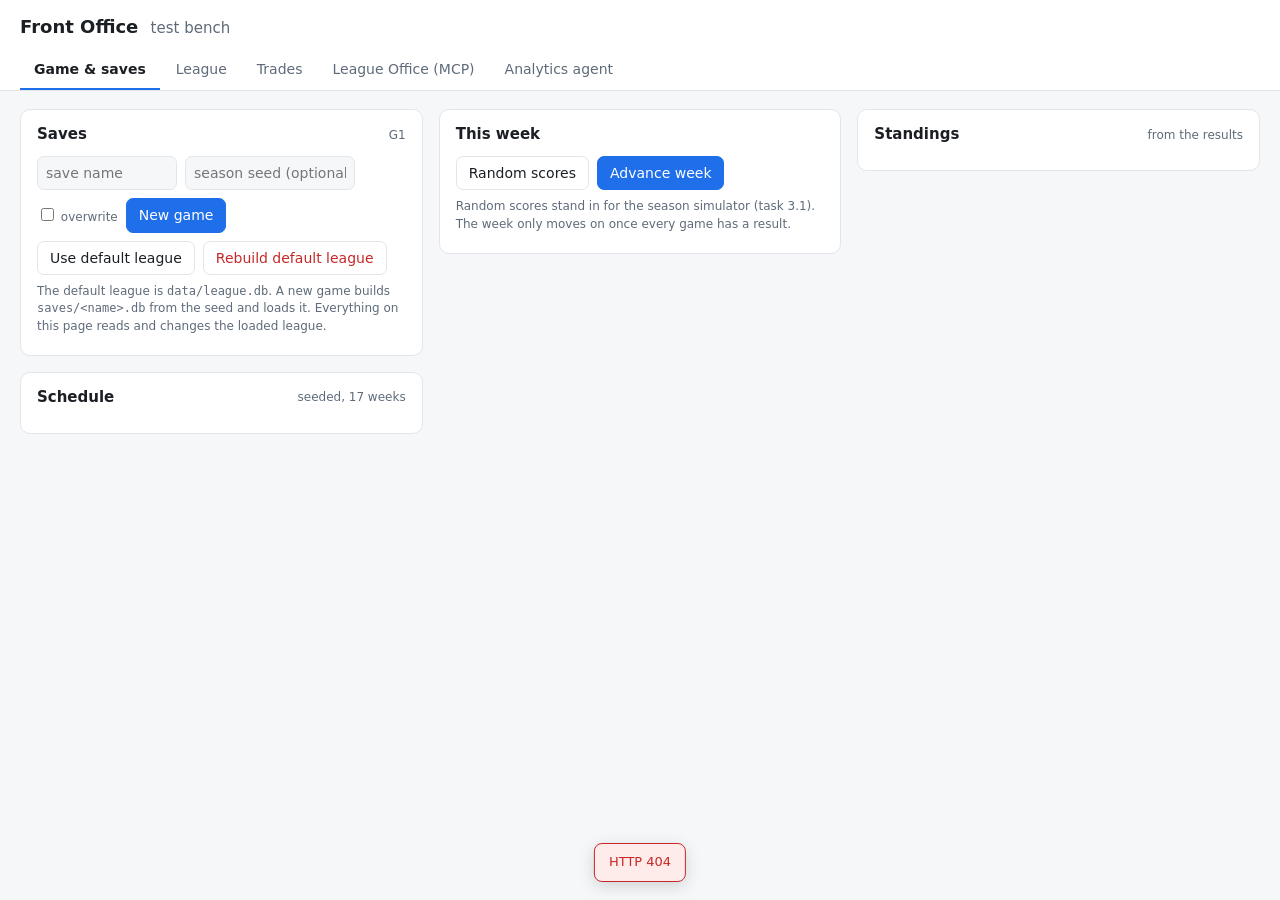
==== ui/index.html @ dfceeaa3 "Add a local test bench for the league, trades, saves and agents python -m ui.server serves a page on" ====
<!doctype html>
<html lang="en">
<head>
<meta charset="utf-8">
<meta name="viewport" content="width=device-width, initial-scale=1">
<title>Front Office Test Bench</title>
<style>
:root {
  --bg: #f6f7f9; --panel: #ffffff; --ink: #1b1f24; --muted: #5f6b7a; --line: #e2e6eb;
  --accent: #1f6feb; --accent-ink: #ffffff; --good: #1a7f37; --good-bg: #e6f4ea;
  --bad: #c62828; --bad-bg: #fdecea; --warn: #9a6700; --warn-bg: #fff4d6; --ours: #eef4ff;
  --mono: ui-monospace, SFMono-Regular, Consolas, "Liberation Mono", monospace;
}
@media (prefers-color-scheme: dark) {
  :root {
    --bg: #0f1216; --panel: #171b21; --ink: #e6e9ee; --muted: #9aa5b4; --line: #2a313b;
    --accent: #4c8dff; --accent-ink: #0b0e12; --good: #4ac26b; --good-bg: #13291b;
    --bad: #ff7b72; --bad-bg: #3a1714; --warn: #e3b341; --warn-bg: #33270b; --ours: #172338;
  }
}
* { box-sizing: border-box; }
body { margin: 0; background: var(--bg); color: var(--ink); font: 14px/1.45 system-ui, -apple-system, "Segoe UI", sans-serif; }
header { background: var(--panel); border-bottom: 1px solid var(--line); padding: 14px 20px 0; position: sticky; top: 0; z-index: 5; }
.top { display: flex; align-items: center; gap: 12px; flex-wrap: wrap; }
h1 { font-size: 18px; margin: 0; }
h1 small { color: var(--muted); font-weight: 400; margin-left: 6px; }
.chips { display: flex; gap: 6px; flex-wrap: wrap; margin-left: auto; }
.chip { border: 1px solid var(--line); border-radius: 999px; padding: 2px 10px; font-size: 12px; color: var(--muted); white-space: nowrap; }
.chip b { color: var(--ink); font-weight: 600; }
.chip.ok { color: var(--good); border-color: var(--good); } .chip.no { color: var(--bad); border-color: var(--bad); }
nav { display: flex; gap: 2px; margin-top: 10px; overflow-x: auto; }
nav button { border: 0; background: none; padding: 9px 14px; font: inherit; color: var(--muted); cursor: pointer; border-bottom: 2px solid transparent; white-space: nowrap; }
nav button.on { color: var(--ink); border-bottom-color: var(--accent); font-weight: 600; }
main { padding: 18px 20px 60px; max-width: 1280px; margin: 0 auto; }
.tab { display: none; } .tab.on { display: block; }
.grid { display: grid; gap: 16px; grid-template-columns: repeat(auto-fit, minmax(380px, 1fr)); align-items: start; }
.card { background: var(--panel); border: 1px solid var(--line); border-radius: 10px; padding: 14px 16px; min-width: 0; }
.card h2 { font-size: 15px; margin: 0 0 10px; display: flex; align-items: center; gap: 8px; }
.card h2 .sub { color: var(--muted); font-weight: 400; font-size: 12px; margin-left: auto; }
.note { color: var(--muted); font-size: 12px; margin: 6px 0; }
table { width: 100%; border-collapse: collapse; font-size: 13px; }
th { text-align: left; color: var(--muted); font-weight: 500; font-size: 12px; padding: 4px 6px; border-bottom: 1px solid var(--line); }
td { padding: 5px 6px; border-bottom: 1px solid var(--line); vertical-align: middle; }
td.num, th.num { text-align: right; font-variant-numeric: tabular-nums; }
tr.ours td { background: var(--ours); }
tr.click { cursor: pointer; } tr.click:hover td { background: var(--ours); }
.scroll { max-height: 440px; overflow: auto; }
button.btn { font: inherit; border: 1px solid var(--line); background: var(--panel); color: var(--ink); border-radius: 7px; padding: 6px 12px; cursor: pointer; }
button.btn:hover:not(:disabled) { border-color: var(--accent); }
button.btn.primary { background: var(--accent); color: var(--accent-ink); border-color: var(--accent); }
button.btn.danger { color: var(--bad); }
button.btn:disabled { opacity: .5; cursor: default; }
button.sm { padding: 2px 8px; font-size: 12px; }
input, select, textarea { font: inherit; color: var(--ink); background: var(--bg); border: 1px solid var(--line); border-radius: 7px; padding: 6px 8px; }
input[type=number].score { width: 56px; padding: 3px 6px; }
textarea { width: 100%; resize: vertical; }
.row { display: flex; gap: 8px; align-items: center; flex-wrap: wrap; margin: 8px 0; }
.badge { display: inline-block; border-radius: 5px; padding: 1px 7px; font-size: 12px; font-weight: 600; }
.badge.good { background: var(--good-bg); color: var(--good); } .badge.bad { background: var(--bad-bg); color: var(--bad); }
.badge.warn { background: var(--warn-bg); color: var(--warn); } .badge.plain { background: var(--bg); color: var(--muted); border: 1px solid var(--line); }
pre { font: 12px/1.45 var(--mono); background: var(--bg); border: 1px solid var(--line); border-radius: 7px; padding: 10px; overflow: auto; max-height: 420px; margin: 6px 0; white-space: pre-wrap; word-break: break-word; }
.violation { border-left: 3px solid var(--bad); background: var(--bad-bg); padding: 6px 10px; border-radius: 0 6px 6px 0; margin: 6px 0; }
.violation code { font: 11px var(--mono); color: var(--bad); margin-right: 6px; }
.players { max-height: 360px; overflow: auto; border: 1px solid var(--line); border-radius: 7px; }
.players label { display: grid; grid-template-columns: 20px 34px 1fr 40px 64px; gap: 6px; align-items: center; padding: 4px 8px; border-bottom: 1px solid var(--line); cursor: pointer; font-size: 13px; }
.players label:hover { background: var(--ours); }
.players label.picked { background: var(--ours); font-weight: 600; }
.pos { font: 11px var(--mono); color: var(--muted); }
.trade-cols { display: grid; gap: 16px; grid-template-columns: 1fr 1fr; }
@media (max-width: 760px) { .trade-cols { grid-template-columns: 1fr; } .grid { grid-template-columns: 1fr; } main, header { padding-left: 16px; padding-right: 16px; } }
.gapbar { display: inline-block; height: 8px; border-radius: 4px; vertical-align: middle; }
.week-grid { display: grid; grid-template-columns: 70px 1fr 1fr 1fr; font-size: 12px; }
.week-grid div { padding: 4px 6px; border-bottom: 1px solid var(--line); }
.week-grid .now { background: var(--ours); font-weight: 600; }
.game { display: flex; align-items: center; gap: 8px; padding: 6px 0; border-bottom: 1px solid var(--line); flex-wrap: wrap; }
.game .teams { min-width: 150px; }
.final { font-variant-numeric: tabular-nums; font-weight: 600; }
.toolcard { border: 1px solid var(--line); border-radius: 8px; padding: 8px 10px; margin: 8px 0; cursor: pointer; }
.toolcard:hover { border-color: var(--accent); }
.toolcard .desc { color: var(--muted); font-size: 12px; white-space: pre-wrap; max-height: 3.2em; overflow: hidden; }
details.call { border: 1px solid var(--line); border-radius: 8px; padding: 6px 10px; margin: 6px 0; }
details.call summary { cursor: pointer; font: 13px var(--mono); }
.examples { display: flex; gap: 6px; flex-wrap: wrap; margin: 6px 0; }
.examples button { font-size: 12px; }
.report dt { color: var(--muted); font-size: 12px; margin-top: 8px; }
.report dd { margin: 2px 0 0; }
.stats { display: flex; gap: 14px; flex-wrap: wrap; color: var(--muted); font-size: 12px; }
.spin { display: inline-block; width: 12px; height: 12px; border: 2px solid var(--line); border-top-color: var(--accent); border-radius: 50%; animation: spin .8s linear infinite; vertical-align: -2px; }
@keyframes spin { to { transform: rotate(360deg); } }
#toast { position: fixed; bottom: 18px; left: 50%; transform: translateX(-50%); padding: 9px 14px; border-radius: 8px; font-size: 13px; display: none; max-width: min(640px, 90vw); z-index: 10; box-shadow: 0 4px 16px rgba(0,0,0,.15); }
#toast.good { display: block; background: var(--good-bg); color: var(--good); border: 1px solid var(--good); }
#toast.bad { display: block; background: var(--bad-bg); color: var(--bad); border: 1px solid var(--bad); }
.empty { color: var(--muted); font-style: italic; padding: 8px 0; }
</style>
</head>
<body>
<header>
  <div class="top">
    <h1>Front Office <small>test bench</small></h1>
    <div class="chips" id="chips"></div>
  </div>
  <nav id="tabs">
    <button data-tab="game" class="on">Game &amp; saves</button>
    <button data-tab="league">League</button>
    <button data-tab="trades">Trades</button>
    <button data-tab="mcp">League Office (MCP)</button>
    <button data-tab="agent">Analytics agent</button>
  </nav>
</header>

<main>
  <!-- Game & saves -->
  <section class="tab on" id="tab-game">
    <div class="grid">
      <div class="card">
        <h2>Saves <span class="sub">G1</span></h2>
        <div id="saves"></div>
        <div class="row">
          <input id="new-name" placeholder="save name" style="width:140px">
          <input id="new-seed" placeholder="season seed (optional)" style="width:170px">
          <label class="note"><input type="checkbox" id="new-overwrite"> overwrite</label>
          <button class="btn primary" id="new-game">New game</button>
        </div>
        <div class="row">
          <button class="btn" id="use-default">Use default league</button>
          <button class="btn danger" id="rebuild-default">Rebuild default league</button>
        </div>
        <p class="note">The default league is <code>data/league.db</code>. A new game builds <code>saves/&lt;name&gt;.db</code> from the seed and loads it. Everything on this page reads and changes the loaded league.</p>
      </div>
      <div class="card">
        <h2 id="week-title">This week</h2>
        <div id="week-games"></div>
        <div class="row">
          <button class="btn" id="random-scores">Random scores</button>
          <button class="btn primary" id="advance">Advance week</button>
        </div>
        <p class="note">Random scores stand in for the season simulator (task 3.1). The week only moves on once every game has a result.</p>
      </div>
      <div class="card">
        <h2>Standings <span class="sub">from the results</span></h2>
        <div id="standings"></div>
      </div>
      <div class="card">
        <h2>Schedule <span class="sub">seeded, 17 weeks</span></h2>
        <div class="scroll" id="schedule"></div>
      </div>
    </div>
  </section>

  <!-- League -->
  <section class="tab" id="tab-league">
    <div class="grid">
      <div class="card">
        <h2>Teams <span class="sub">list_teams · click a team</span></h2>
        <div id="teams"></div>
      </div>
      <div class="card">
        <h2>Biggest gaps <span class="sub">compare_to_league</span></h2>
        <div class="row"><select id="cmp-team"></select></div>
        <div id="compare"></div>
      </div>
      <div class="card" style="grid-column: 1 / -1">
        <h2>Roster <span class="sub">get_roster</span></h2>
        <div class="row"><select id="roster-team"></select><select id="roster-pos"><option value="">All positions</option></select></div>
        <div class="scroll" id="roster"></div>
      </div>
      <div class="card">
        <h2>Rules <span class="sub">get_league_rules</span></h2>
        <div id="rules"></div>
      </div>
    </div>
  </section>

  <!-- Trades -->
  <section class="tab" id="tab-trades">
    <div class="card">
      <h2>Build a trade <span class="sub">1.2 rule checks</span></h2>
      <div class="trade-cols">
        <div data-side="a">
          <div class="row"><select class="side-team"></select><select class="side-pos"><option value="">All</option></select><span class="note side-sum"></span></div>
          <div class="players"></div>
        </div>
        <div data-side="b">
          <div class="row"><select class="side-team"></select><select class="side-pos"><option value="">All</option></select><span class="note side-sum"></span></div>
          <div class="players"></div>
        </div>
      </div>
      <div class="row">
        <button class="btn" id="check-trade">Check trade</button>
        <button class="btn primary" id="make-trade">Make trade</button>
        <button class="btn" id="clear-trade">Clear</button>
        <span class="note">Check changes nothing. Make moves the players only if every rule passes, and logs the move.</span>
      </div>
      <div id="trade-result"></div>
    </div>
    <div class="card" style="margin-top:16px">
      <h2>Move log <span class="sub">G1</span></h2>
      <div id="moves"></div>
    </div>
  </section>

  <!-- MCP -->
  <section class="tab" id="tab-mcp">
    <div class="grid">
      <div class="card">
        <h2>Tools <span class="sub" id="mcp-time"></span></h2>
        <p class="note">Starts <code>python -m servers.league_office</code> over stdio, as the agents do, pointed at the loaded league. Click a tool to try it.</p>
        <button class="btn" id="mcp-list">Connect and list tools</button>
        <div id="mcp-tools"></div>
      </div>
      <div class="card">
        <h2>Call a tool</h2>
        <div class="row"><select id="mcp-tool"></select><button class="btn primary" id="mcp-call">Call</button><span class="note" id="mcp-call-time"></span></div>
        <textarea id="mcp-args" rows="7" spellcheck="false" style="font: 12px var(--mono)">{}</textarea>
        <div id="mcp-out"></div>
      </div>
    </div>
  </section>

  <!-- Analytics agent -->
  <section class="tab" id="tab-agent">
    <div class="grid">
      <div class="card">
        <h2>Ask the Analytics agent <span class="sub">0.2 · 1.1</span></h2>
        <p class="note">Runs the real agent (DeepSeek V4.1 Flash through OpenRouter) against the loaded league, through the League Office MCP server. A run takes 20-60 seconds and uses a little of your OpenRouter credit.</p>
        <div class="examples" id="examples"></div>
        <textarea id="question" rows="3">We're 1 game out of a playoff spot. Where is our roster weakest, and what should we look for?</textarea>
        <div class="row"><button class="btn primary" id="ask">Run agent</button><span class="note" id="ask-status"></span></div>
        <div id="agent-stats" class="stats"></div>
      </div>
      <div class="card">
        <h2>Report <span class="sub">RosterReport, grounded in the data</span></h2>
        <div id="report"><p class="empty">No run yet.</p></div>
      </div>
      <div class="card" style="grid-column: 1 / -1">
        <h2>Tool calls <span class="sub">what the agent asked the League Office</span></h2>
        <div id="calls"><p class="empty">No run yet.</p></div>
      </div>
    </div>
  </section>
</main>
<div id="toast"></div>

<script>
const $ = (s, el = document) => el.querySelector(s);
const $$ = (s, el = document) => [...el.querySelectorAll(s)];
const esc = s => String(s ?? "").replace(/[&<>"']/g, c => ({"&": "&amp;", "<": "&lt;", ">": "&gt;", '"': "&quot;", "'": "&#39;"}[c]));
const money = n => n == null ? "" : `$${Number(n).toFixed(2)}M`;
const POSITIONS = ["QB", "RB", "WR", "TE", "OL", "DL", "LB", "CB", "S", "K", "P"];
let state = { status: null, teams: [], trade: { a: { team: "HAR", picked: new Set(), players: [] }, b: { team: "MES", picked: new Set(), players: [] } } };

async function call(url, body) {
  const opts = body === undefined ? {} : { method: "POST", headers: { "Content-Type": "application/json" }, body: JSON.stringify(body) };
  const res = await fetch(url, opts);
  const data = await res.json().catch(() => ({ error: `HTTP ${res.status}` }));
  if (!res.ok) throw data;
  return data;
}
function toast(msg, kind = "good") {
  const t = $("#toast"); t.textContent = msg; t.className = kind;
  clearTimeout(t._h); t._h = setTimeout(() => t.className = "", 4200);
}
const fail = e => toast(e?.error || e?.message || String(e), "bad");

// ---- header -----------------------------------------------------------
async function loadStatus() {
  const s = state.status = await call("/api/status");
  const week = s.season_over ? `<b>Season over</b>` : `Week <b>${s.week}</b> of ${s.season_games}`;
  const deadline = s.week > s.trade_deadline_week ? `<span class="chip no">Trade deadline passed</span>` : `<span class="chip">Deadline: week <b>${s.trade_deadline_week}</b></span>`;
  $("#chips").innerHTML = `
    <span class="chip">League: <b>${esc(s.save ?? "default")}</b> · ${esc(s.db_file)}</span>
    <span class="chip">${week}</span>${deadline}
    <span class="chip ${s.api_key_set ? "ok" : "no"}">OpenRouter key ${s.api_key_set ? "set" : "missing"}</span>`;
  $("#ask").disabled = !s.api_key_set;
  if (!s.api_key_set) $("#ask-status").textContent = "Add OPENROUTER_API_KEY to .env and restart the UI to run the agent.";
}
async function refreshAll() {
  try {
    await loadStatus();
    await Promise.all([loadSaves(), loadSeason(), loadSchedule(), loadTeams(), loadMoves(), loadRules()]);
    await Promise.all([loadRoster(), loadCompare(), loadSide("a"), loadSide("b")]);
  } catch (e) { fail(e); }
}

// ---- game & saves -----------------------------------------------------
async function loadSaves() {
  const { saves, active } = await call("/api/saves");
  $("#saves").innerHTML = saves.length ? `<table><tr><th>Save</th><th class="num">Week</th><th>Our record</th><th></th></tr>${saves.map(s => s.outdated
    ? `<tr><td>${esc(s.name)}</td><td colspan="3"><span class="badge warn">older version, can't load</span></td></tr>`
    : `<tr class="${s.name === active ? "ours" : ""}"><td>${esc(s.name)}</td><td class="num">${s.week}</td><td>${s.team_id} ${s.wins}-${s.losses}${s.ties ? "-" + s.ties : ""}</td>
       <td class="num">${s.name === active ? `<span class="badge good">loaded</span>` : `<button class="btn sm" data-load="${esc(s.name)}">Load</button>`}</td></tr>`).join("")}</table>`
    : `<p class="empty">No saves yet. Start a new game below.</p>`;
}
async function loadSeason() {
  const s = await call("/api/season");
  const st = state.status;
  $("#week-title").innerHTML = s.season_over ? "Regular season over" : `Week ${s.week} <span class="sub">${s.week === st.trade_deadline_week ? "trade deadline week" : ""}</span>`;
  $("#week-games").innerHTML = s.season_over ? `<p class="empty">All 17 weeks are played. Playoffs arrive with task G6.</p>` : s.games.map(g => `
    <div class="game"><span class="teams">${g.away_team_id} at ${g.home_team_id}</span>
    ${g.home_score === null ? `<input type="number" min="0" class="score" id="as-${g.id}" placeholder="${g.away_team_id}">
       <input type="number" min="0" class="score" id="hs-${g.id}" placeholder="${g.home_team_id}">
       <button class="btn sm" data-result="${g.id}">Save</button>`
      : `<span class="final">${g.away_team_id} ${g.away_score} - ${g.home_score} ${g.home_team_id}</span>`}</div>`).join("");
  $("#random-scores").disabled = $("#advance").disabled = s.season_over;
  const our = st.our_team;
  $("#standings").innerHTML = `<table><tr><th>#</th><th>Team</th><th class="num">W</th><th class="num">L</th><th class="num">T</th><th class="num">Pct</th><th class="num">PF</th><th class="num">PA</th><th class="num">Diff</th></tr>
    ${s.standings.map(r => `<tr class="${r.team_id === our ? "ours" : ""}"><td>${r.rank}</td><td>${esc(r.city)} ${esc(r.name)}</td>
      <td class="num">${r.wins}</td><td class="num">${r.losses}</td><td class="num">${r.ties}</td><td class="num">${r.win_pct.toFixed(3)}</td>
      <td class="num">${r.points_for}</td><td class="num">${r.points_against}</td><td class="num">${r.point_diff > 0 ? "+" : ""}${r.point_diff}</td></tr>`).join("")}</table>`;
}
async function loadSchedule() {
  const { games } = await call("/api/schedule");
  const now = state.status.week, our = state.status.our_team;
  const byWeek = {};
  games.forEach(g => (byWeek[g.week] ??= []).push(g));
  const cell = g => {
    const label = `${g.away_team_id} @ ${g.home_team_id}`;
    const txt = g.home_score === null ? label : `${g.away_team_id} ${g.away_score}-${g.home_score} ${g.home_team_id}`;
    return (g.home_team_id === our || g.away_team_id === our) ? `<b>${txt}</b>` : txt;
  };
  $("#schedule").innerHTML = `<div class="week-grid">${Object.keys(byWeek).map(w => {
    const cls = Number(w) === now ? "now" : "";
    return `<div class="${cls}">Week ${w}</div>${byWeek[w].map(g => `<div class="${cls}">${cell(g)}</div>`).join("")}`;
  }).join("")}</div>`;
}

// ---- league -----------------------------------------------------------
async function loadTeams() {
  const data = await call("/api/teams");
  state.teams = data.teams;
  const maxSpace = Math.max(...data.teams.map(t => t.cap_space), 1);
  $("#teams").innerHTML = `<table><tr><th>Team</th><th class="num">Payroll</th><th class="num">Cap space</th><th></th></tr>
    ${data.teams.map(t => `<tr class="click ${t.id === data.our_team ? "ours" : ""}" data-team="${t.id}"><td><b>${t.id}</b> ${esc(t.city)} ${esc(t.name)}</td>
      <td class="num">$${t.payroll.toFixed(1)}M</td><td class="num">$${t.cap_space.toFixed(1)}M</td>
      <td style="width:90px"><span class="gapbar" style="width:${Math.max(2, 80 * t.cap_space / maxSpace)}px;background:var(--accent)"></span></td></tr>`).join("")}</table>`;
  for (const sel of ["#roster-team", "#cmp-team", ...$$(".side-team")]) {
    const el = typeof sel === "string" ? $(sel) : sel;
    const keep = el.value || (el.closest("[data-side]") ? state.trade[el.closest("[data-side]").dataset.side].team : data.our_team);
    el.innerHTML = data.teams.map(t => `<option value="${t.id}">${t.id} · ${esc(t.city)}</option>`).join("");
    el.value = keep;
  }
}
async function loadRoster() {
  const team = $("#roster-team").value, pos = $("#roster-pos").value;
  const { players } = await call(`/api/roster?team=${team}&position=${pos}`);
  $("#roster").innerHTML = `<table><tr><th>Pos</th><th>Player</th><th class="num">Age</th><th class="num">Ovr</th><th>Ratings</th><th class="num">Salary</th><th class="num">Yrs</th><th class="num">Missed</th><th></th></tr>
    ${players.map(p => `<tr><td class="pos">${p.position}</td><td>${esc(p.name)} <span class="pos">${p.id}</span></td><td class="num">${p.age}</td><td class="num"><b>${p.overall}</b></td>
      <td class="pos">${Object.entries(p.ratings).map(([k, v]) => `${k.replace(/_/g, " ")} ${v}`).join(" · ")}</td>
      <td class="num">${money(p.salary)}</td><td class="num">${p.contract_years}</td><td class="num">${p.games_missed_last_season}</td>
      <td>${p.starter ? `<span class="badge good">starter</span>` : ""}</td></tr>`).join("")}</table>`;
}
async function loadCompare() {
  const data = await call(`/api/compare?team=${$("#cmp-team").value}`);
  const rows = data.comparisons, worst = rows.slice(0, 8), best = rows.slice(-4).reverse();
  const bar = g => `<span class="gapbar" style="width:${Math.min(80, Math.abs(g) * 3)}px;background:${g < 0 ? "var(--bad)" : "var(--good)"}"></span>`;
  const tr = r => `<tr><td class="pos">${r.position}</td><td>${r.rating.replace(/_/g, " ")}</td><td class="num">${r.team_avg}</td><td class="num">${r.league_avg}</td>
    <td class="num">${r.gap > 0 ? "+" : ""}${r.gap}</td><td>${bar(r.gap)}</td><td class="num">${r.rank} of ${data.teams_in_league}</td></tr>`;
  $("#compare").innerHTML = `<table><tr><th>Pos</th><th>Rating</th><th class="num">Team</th><th class="num">League</th><th class="num">Gap</th><th></th><th class="num">Rank</th></tr>
    ${worst.map(tr).join("")}<tr><td colspan="7" class="note">Strongest</td></tr>${best.map(tr).join("")}</table>`;
}
async function loadRules() {
  const r = await call("/api/rules");
  $("#rules").innerHTML = `<table>
    <tr><td>Salary cap</td><td class="num">$${r.salary_cap.toFixed(1)}M (${r.cap_type})</td></tr>
    <tr><td>Roster size</td><td class="num">${r.roster_min} - ${r.roster_max}</td></tr>
    <tr><td>Season</td><td class="num">${r.season_games} games</td></tr>
    <tr><td>Trade deadline</td><td class="num">after week ${r.trade_deadline_week}</td></tr>
    <tr><td>Starters</td><td class="num pos">${Object.entries(r.starters_per_position).map(([k, v]) => `${k} ${v}`).join(" · ")}</td></tr></table>`;
}

// ---- trades -----------------------------------------------------------
async function loadSide(side) {
  const box = $(`[data-side="${side}"]`), s = state.trade[side];
  s.team = $(".side-team", box).value || s.team;
  s.players = (await call(`/api/roster?team=${s.team}`)).players;
  const ids = new Set(s.players.map(p => p.id));
  s.picked = new Set([...s.picked].filter(id => ids.has(id)));
  renderSide(side);
}
function renderSide(side) {
  const box = $(`[data-side="${side}"]`), s = state.trade[side], pos = $(".side-pos", box).value;
  const shown = s.players.filter(p => !pos || p.position === pos || s.picked.has(p.id));
  $(".players", box).innerHTML = shown.map(p => `<label class="${s.picked.has(p.id) ? "picked" : ""}">
    <input type="checkbox" data-pick="${side}:${p.id}" ${s.picked.has(p.id) ? "checked" : ""}>
    <span class="pos">${p.position}</span><span>${esc(p.name)} <span class="pos">${p.id}</span></span>
    <span class="num">${p.overall}</span><span class="num">${money(p.salary)}</span></label>`).join("");
  const picked = s.players.filter(p => s.picked.has(p.id));
  $(".side-sum", box).textContent = `${s.team} sends ${picked.length} player${picked.length === 1 ? "" : "s"} · ${money(picked.reduce((a, p) => a + p.salary, 0))}`;
}
function tradeBody() {
  const a = state.trade.a, b = state.trade.b;
  return { team_a: a.team, a_sends: [...a.picked], team_b: b.team, b_sends: [...b.picked] };
}
function showTrade(r, made) {
  const teams = r.teams_after || {};
  $("#trade-result").innerHTML = `
    <div class="row">${r.legal ? `<span class="badge good">${made ? "Trade made" : "Legal"}</span>` : `<span class="badge bad">Illegal</span>`}
      <span class="note">week ${r.week ?? state.status.week}${r.move_id ? ` · move #${r.move_id} in the log` : ""}</span></div>
    ${(r.violations || []).map(v => `<div class="violation"><code>${esc(v.rule)}</code>${esc(v.message)}</div>`).join("")}
    ${Object.keys(teams).length ? `<table><tr><th>After the trade</th><th class="num">Roster</th><th class="num">Payroll</th><th class="num">Cap space</th></tr>
      ${Object.entries(teams).map(([id, t]) => `<tr><td>${id}</td><td class="num">${t.roster_size}</td><td class="num">${money(t.payroll)}</td>
      <td class="num" style="color:${t.cap_space < 0 ? "var(--bad)" : "inherit"}">${money(t.cap_space)}</td></tr>`).join("")}</table>` : ""}`;
}
async function loadMoves() {
  const { moves } = await call("/api/moves");
  $("#moves").innerHTML = moves.length ? `<table><tr><th>#</th><th>Week</th><th>Kind</th><th>Players moved</th></tr>
    ${moves.map(m => `<tr><td>${m.id}</td><td>${m.week}</td><td>${m.kind}</td><td>${m.players.map(p => `${esc(p.name)} (${p.from_team_id} → ${p.to_team_id})`).join(", ")}</td></tr>`).join("")}</table>`
    : `<p class="empty">No moves yet in this league.</p>`;
}

// ---- MCP --------------------------------------------------------------
let mcpTools = [];
const SAMPLE = { team_id: "HAR", position: "S", team_a: "HAR", a_sends: ["HAR-46"], team_b: "SUM", b_sends: ["SUM-45"] };
function sampleArgs(tool) {
  const props = tool.input_schema?.properties || {}, args = {};
  for (const k of Object.keys(props)) if (k in SAMPLE) args[k] = SAMPLE[k];
  return JSON.stringify(args, null, 2);
}
async function listMcp() {
  $("#mcp-tools").innerHTML = `<p class="note"><span class="spin"></span> starting the server…</p>`;
  try {
    const data = await call("/api/mcp/tools");
    mcpTools = data.tools;
    $("#mcp-time").textContent = `${data.tools.length} tools · ${data.elapsed_ms} ms`;
    $("#mcp-tools").innerHTML = data.tools.map(t => `<div class="toolcard" data-tool="${t.name}">
      <b>${t.name}</b> ${t.read_only ? `<span class="badge plain">read-only</span>` : ""}
      <div class="desc">${esc(t.description)}</div></div>`).join("");
    $("#mcp-tool").innerHTML = data.tools.map(t => `<option>${t.name}</option>`).join("");
    pickMcp(data.tools[0]?.name);
  } catch (e) { $("#mcp-tools").innerHTML = ""; fail(e); }
}
function pickMcp(name) {
  const tool = mcpTools.find(t => t.name === name); if (!tool) return;
  $("#mcp-tool").value = name; $("#mcp-args").value = sampleArgs(tool);
}
async function callMcp() {
  let args;
  try { args = JSON.parse($("#mcp-args").value || "{}"); } catch { return toast("The arguments are not valid JSON.", "bad"); }
  $("#mcp-call-time").innerHTML = `<span class="spin"></span>`;
  try {
    const r = await call("/api/mcp/call", { tool: $("#mcp-tool").value, arguments: args });
    $("#mcp-call-time").textContent = `${r.elapsed_ms} ms${r.is_error ? " · error" : ""}`;
    $("#mcp-out").innerHTML = `<pre>${esc(r.json ? JSON.stringify(r.json, null, 2) : r.text)}</pre>`;
  } catch (e) { $("#mcp-call-time").textContent = ""; fail(e); }
}

// ---- agent ------------------------------------------------------------
const EXAMPLES = [
  "We're 1 game out of a playoff spot. Where is our roster weakest, and what should we look for?",
  "How does our offensive line compare to the league?",
  "Which team has the best secondary, and how much cap space do they have?",
  "Is our quarterback worth his contract?",
];
async function runAgent() {
  const q = $("#question").value.trim(); if (!q) return;
  const started = Date.now();
  $("#ask").disabled = true;
  const timer = setInterval(() => $("#ask-status").innerHTML = `<span class="spin"></span> running… ${Math.round((Date.now() - started) / 1000)}s`, 500);
  try {
    const r = await call("/api/agent/analytics", { question: q });
    const rep = r.report;
    $("#report").innerHTML = rep ? `<dl class="report">
      <dt>Answer</dt><dd>${esc(rep.answer)}</dd>
      <dt>Weakest area</dt><dd><b>${esc(rep.weakest_area)}</b> <span class="pos">${esc(rep.team_id)}</span></dd>
      <dt>Evidence</dt><dd><ul>${rep.evidence.map(e => `<li>${esc(e)}</li>`).join("")}</ul></dd>
      <dt>Target profile</dt><dd>${esc(rep.target_profile)}</dd>
      <dt>Payroll · cap space (from the league)</dt><dd>${money(rep.payroll)} · ${money(rep.cap_space)}</dd></dl>`
      : `<p class="note">The agent didn't return a RosterReport. Its text:</p><pre>${esc(r.text)}</pre>`;
    $("#calls").innerHTML = r.tool_calls.length ? r.tool_calls.map((c, i) => {
      let body = c.result; try { body = JSON.stringify(JSON.parse(c.result), null, 2); } catch {}
      return `<details class="call"><summary>${i + 1}. ${c.tool}(${esc(JSON.stringify(c.args))}) ${c.error ? `<span class="badge bad">error</span>` : ""}</summary><pre>${esc(body)}</pre></details>`;
    }).join("") : `<p class="empty">The agent made no tool calls.</p>`;
    $("#agent-stats").innerHTML = `<span>${r.seconds}s</span><span>${r.tool_calls.length} tool calls</span>
      ${r.input_tokens != null ? `<span>${r.input_tokens} in / ${r.output_tokens} out tokens</span>` : ""}
      ${r.cost != null ? `<span>$${Number(r.cost).toFixed(5)}</span>` : ""}<span>${esc(r.model || "")}</span>`;
    $("#ask-status").textContent = "Done.";
  } catch (e) { $("#ask-status").textContent = ""; fail(e); }
  finally { clearInterval(timer); $("#ask").disabled = !state.status.api_key_set; }
}

// ---- events -----------------------------------------------------------
$("#tabs").addEventListener("click", e => {
  const b = e.target.closest("button[data-tab]"); if (!b) return;
  $$("#tabs button").forEach(x => x.classList.toggle("on", x === b));
  $$(".tab").forEach(t => t.classList.toggle("on", t.id === `tab-${b.dataset.tab}`));
  try { localStorage.setItem("fo-tab", b.dataset.tab); } catch {}
  if (b.dataset.tab === "mcp" && !mcpTools.length) listMcp();
});
document.addEventListener("click", async e => {
  const t = e.target;
  try {
    if (t.dataset.load) { await call("/api/saves/load", { name: t.dataset.load }); toast(`Loaded ${t.dataset.load}.`); await refreshAll(); }
    else if (t.dataset.result) {
      const id = t.dataset.result, hs = $(`#hs-${id}`).value, as = $(`#as-${id}`).value;
      if (hs === "" || as === "") return toast("Enter both scores.", "bad");
      await call("/api/season/result", { game_id: id, home_score: hs, away_score: as }); await loadSeason(); await loadSchedule(); await loadSaves();
    }
    else if (t.closest("tr[data-team]")) {
      const id = t.closest("tr[data-team]").dataset.team; $("#roster-team").value = $("#cmp-team").value = id; await Promise.all([loadRoster(), loadCompare()]);
    }
    else if (t.closest(".toolcard")) pickMcp(t.closest(".toolcard").dataset.tool);
  } catch (err) { fail(err); }
});
document.addEventListener("change", e => {
  const t = e.target;
  if (t.dataset.pick) {
    const [side, id] = t.dataset.pick.split(":"), s = state.trade[side];
    t.checked ? s.picked.add(id) : s.picked.delete(id); renderSide(side);
  } else if (t.classList.contains("side-team")) { const side = t.closest("[data-side]").dataset.side; state.trade[side].picked.clear(); loadSide(side).catch(fail); }
  else if (t.classList.contains("side-pos")) renderSide(t.closest("[data-side]").dataset.side);
});
$("#roster-team").onchange = $("#roster-pos").onchange = () => loadRoster().catch(fail);
$("#cmp-team").onchange = () => loadCompare().catch(fail);
$("#new-game").onclick = async () => {
  try {
    const r = await call("/api/saves/new", { name: $("#new-name").value.trim(), seed: $("#new-seed").value.trim(), overwrite: $("#new-overwrite").checked });
    toast(`New game ${r.loaded} started and loaded.`); $("#new-name").value = $("#new-seed").value = ""; await refreshAll();
  } catch (e) { fail(e); }
};
$("#use-default").onclick = async () => { try { await call("/api/league/default", {}); toast("Using the default league."); await refreshAll(); } catch (e) { fail(e); } };
$("#rebuild-default").onclick = async () => {
  if (!confirm("Rebuild data/league.db from the seed? Its trades and results are lost. Saves are not touched.")) return;
  try { await call("/api/league/rebuild", {}); toast("Default league rebuilt."); await refreshAll(); } catch (e) { fail(e); }
};
$("#random-scores").onclick = async () => { try { await call("/api/season/random", {}); await Promise.all([loadSeason(), loadSchedule(), loadSaves()]); } catch (e) { fail(e); } };
$("#advance").onclick = async () => { try { const r = await call("/api/season/advance", {}); toast(`Now week ${r.week}.`); await refreshAll(); } catch (e) { fail(e); } };
$("#check-trade").onclick = async () => { try { showTrade(await call("/api/trade/check", tradeBody()), false); } catch (e) { fail(e); } };
$("#make-trade").onclick = async () => {
  try {
    const r = await call("/api/trade/make", tradeBody());
    showTrade(r, true); toast("Trade made and logged.");
    state.trade.a.picked.clear(); state.trade.b.picked.clear();
    await Promise.all([loadTeams(), loadMoves(), loadSide("a"), loadSide("b"), loadRoster(), loadCompare()]);
  } catch (e) {
    if (e.violations) showTrade({ legal: false, violations: e.violations }, false); else fail(e);
  }
};
$("#clear-trade").onclick = () => { state.trade.a.picked.clear(); state.trade.b.picked.clear(); renderSide("a"); renderSide("b"); $("#trade-result").innerHTML = ""; };
$("#mcp-list").onclick = listMcp;
$("#mcp-tool").onchange = e => pickMcp(e.target.value);
$("#mcp-call").onclick = callMcp;
$("#ask").onclick = runAgent;
$("#examples").innerHTML = EXAMPLES.map(q => `<button class="btn sm">${esc(q)}</button>`).join("");
$("#examples").onclick = e => { if (e.target.tagName === "BUTTON") $("#question").value = e.target.textContent; };

// ---- start ------------------------------------------------------------
$("#roster-pos").innerHTML += POSITIONS.map(p => `<option>${p}</option>`).join("");
$$(".side-pos").forEach(el => el.innerHTML += POSITIONS.map(p => `<option>${p}</option>`).join(""));
$$(".side-team").forEach(el => el.innerHTML = `<option>${state.trade[el.closest("[data-side]").dataset.side].team}</option>`);
try { const tab = localStorage.getItem("fo-tab"); if (tab) $(`#tabs button[data-tab="${tab}"]`)?.click(); } catch {}
refreshAll();
</script>
</body>
</html>
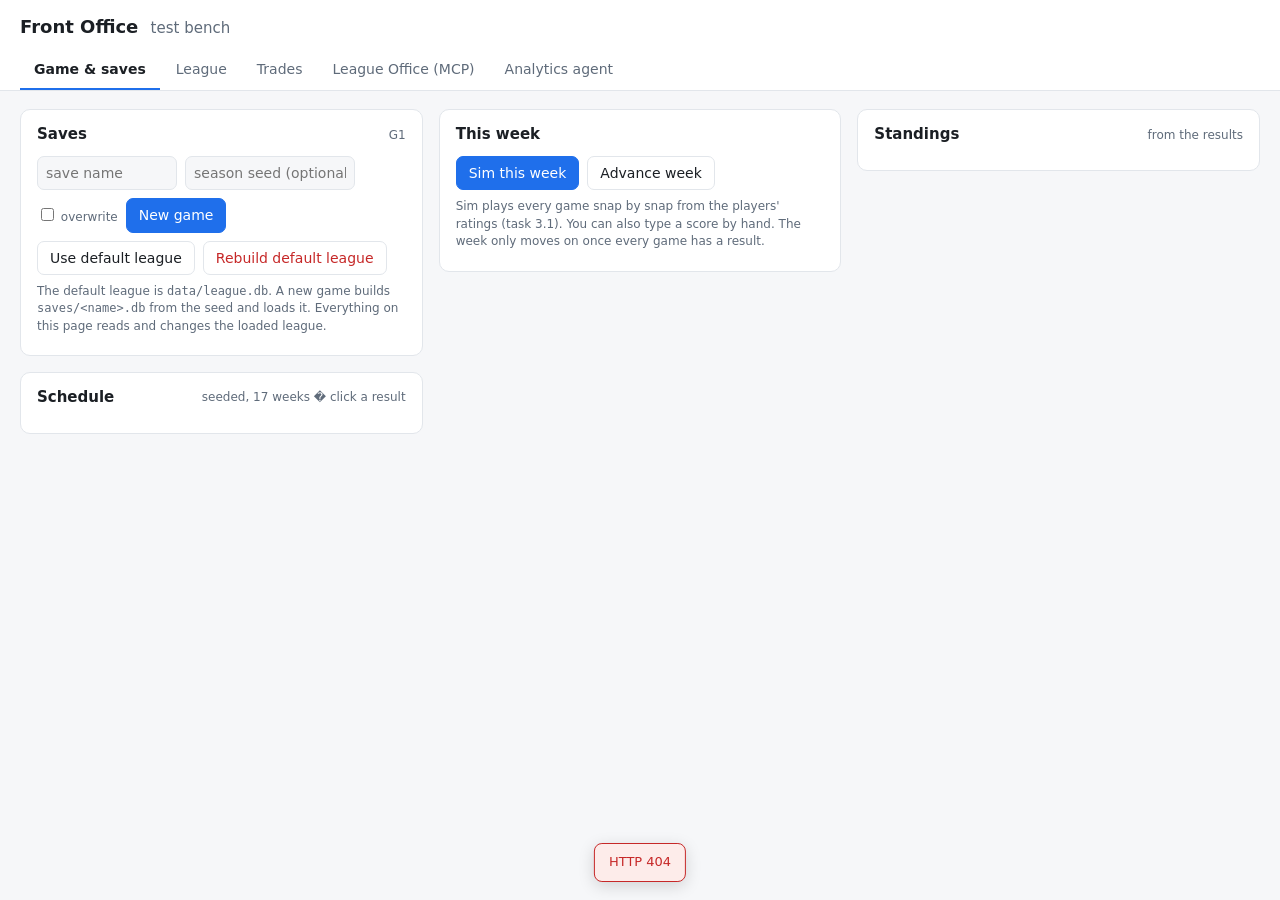
==== commit 63d9c884: "Play games snap by snap with a seeded simulator agents/simulator.py plays a game one snap at a time " ====
--- a/ui/index.html
+++ b/ui/index.html
@@ -91,6 +91,16 @@
 #toast.good { display: block; background: var(--good-bg); color: var(--good); border: 1px solid var(--good); }
 #toast.bad { display: block; background: var(--bad-bg); color: var(--bad); border: 1px solid var(--bad); }
 .empty { color: var(--muted); font-style: italic; padding: 8px 0; }
+.scoreline { font-size: 22px; font-weight: 700; font-variant-numeric: tabular-nums; margin: 4px 0 10px; }
+.pbp { max-height: 460px; overflow: auto; font-size: 13px; }
+.pbp .q { position: sticky; top: 0; background: var(--panel); font-weight: 600; padding: 6px 0 4px; border-bottom: 1px solid var(--line); }
+.pbp .play { display: grid; grid-template-columns: 52px 92px 1fr 64px; gap: 8px; padding: 3px 0; border-bottom: 1px solid var(--line); }
+.pbp .play.td { background: var(--good-bg); } .pbp .play.to { background: var(--bad-bg); }
+.pbp .sit { color: var(--muted); font-size: 12px; font-variant-numeric: tabular-nums; }
+.leaders { display: grid; grid-template-columns: repeat(auto-fit, minmax(220px, 1fr)); gap: 10px; }
+.leaders div { border: 1px solid var(--line); border-radius: 8px; padding: 8px 10px; font-size: 13px; }
+.leaders b { display: block; font-size: 12px; color: var(--muted); font-weight: 500; }
+span[data-box] { cursor: pointer; text-decoration: underline dotted; }
 </style>
 </head>
 <body>
@@ -131,18 +141,22 @@
         <h2 id="week-title">This week</h2>
         <div id="week-games"></div>
         <div class="row">
-          <button class="btn" id="random-scores">Random scores</button>
-          <button class="btn primary" id="advance">Advance week</button>
+          <button class="btn primary" id="sim-week">Sim this week</button>
+          <button class="btn" id="advance">Advance week</button>
         </div>
-        <p class="note">Random scores stand in for the season simulator (task 3.1). The week only moves on once every game has a result.</p>
+        <p class="note">Sim plays every game snap by snap from the players' ratings (task 3.1). You can also type a score by hand. The week only moves on once every game has a result.</p>
       </div>
       <div class="card">
         <h2>Standings <span class="sub">from the results</span></h2>
         <div id="standings"></div>
       </div>
       <div class="card">
-        <h2>Schedule <span class="sub">seeded, 17 weeks</span></h2>
+        <h2>Schedule <span class="sub">seeded, 17 weeks � click a result</span></h2>
         <div class="scroll" id="schedule"></div>
+      </div>
+      <div class="card" style="grid-column: 1 / -1" id="box-card" hidden>
+        <h2 id="box-title">Box score</h2>
+        <div id="box"></div>
       </div>
     </div>
   </section>
@@ -300,8 +314,9 @@
     ${g.home_score === null ? `<input type="number" min="0" class="score" id="as-${g.id}" placeholder="${g.away_team_id}">
        <input type="number" min="0" class="score" id="hs-${g.id}" placeholder="${g.home_team_id}">
        <button class="btn sm" data-result="${g.id}">Save</button>`
-      : `<span class="final">${g.away_team_id} ${g.away_score} - ${g.home_score} ${g.home_team_id}</span>`}</div>`).join("");
-  $("#random-scores").disabled = $("#advance").disabled = s.season_over;
+      : `<span class="final">${g.away_team_id} ${g.away_score} - ${g.home_score} ${g.home_team_id}</span>
+         <button class="btn sm" data-box="${g.id}">Box score</button>`}</div>`).join("");
+  $("#sim-week").disabled = $("#advance").disabled = s.season_over;
   const our = st.our_team;
   $("#standings").innerHTML = `<table><tr><th>#</th><th>Team</th><th class="num">W</th><th class="num">L</th><th class="num">T</th><th class="num">Pct</th><th class="num">PF</th><th class="num">PA</th><th class="num">Diff</th></tr>
     ${s.standings.map(r => `<tr class="${r.team_id === our ? "ours" : ""}"><td>${r.rank}</td><td>${esc(r.city)} ${esc(r.name)}</td>
@@ -315,13 +330,52 @@
   games.forEach(g => (byWeek[g.week] ??= []).push(g));
   const cell = g => {
     const label = `${g.away_team_id} @ ${g.home_team_id}`;
-    const txt = g.home_score === null ? label : `${g.away_team_id} ${g.away_score}-${g.home_score} ${g.home_team_id}`;
+    const txt = g.home_score === null ? label : `<span data-box="${g.id}">${g.away_team_id} ${g.away_score}-${g.home_score} ${g.home_team_id}</span>`;
     return (g.home_team_id === our || g.away_team_id === our) ? `<b>${txt}</b>` : txt;
   };
   $("#schedule").innerHTML = `<div class="week-grid">${Object.keys(byWeek).map(w => {
     const cls = Number(w) === now ? "now" : "";
     return `<div class="${cls}">Week ${w}</div>${byWeek[w].map(g => `<div class="${cls}">${cell(g)}</div>`).join("")}`;
   }).join("")}</div>`;
+}
+
+const clockText = s => `${Math.floor(s / 60)}:${String(s % 60).padStart(2, "0")}`;
+const QUARTERS = { 1: "1st quarter", 2: "2nd quarter", 3: "3rd quarter", 4: "4th quarter", 5: "Overtime" };
+const ORD = ["", "1st", "2nd", "3rd", "4th"];
+async function showBox(id) {
+  const b = await call(`/api/game?id=${id}`), g = b.game, h = g.home_team_id, a = g.away_team_id;
+  $("#box-card").hidden = false;
+  $("#box-title").innerHTML = `Box score <span class="sub">week ${g.week}${b.simulated ? "" : " � score entered by hand"}</span>`;
+  const row = (label, f) => `<tr><td>${label}</td><td class="num">${f(b.teams[a])}</td><td class="num">${f(b.teams[h])}</td></tr>`;
+  const lead = (stat, fmt) => {
+    const best = team => b.players.filter(p => p.team_id === team && p[stat]).sort((x, y) => y[stat] - x[stat])[0];
+    return [a, h].map(t => { const p = best(t); return p ? `${t} ${esc(p.name)}: ${fmt(p)}` : `${t}: none`; }).join("<br>");
+  };
+  const playClass = p => p.result === "touchdown" ? "td" : ["interception", "fumble", "turnover_on_downs", "safety"].includes(p.result) ? "to" : "";
+  let quarter = 0, pbp = "";
+  for (const p of b.plays) {
+    if (p.quarter !== quarter) { quarter = p.quarter; pbp += `<div class="q">${QUARTERS[quarter]}</div>`; }
+    const spot = p.yardline === 50 ? "50" : p.yardline < 50 ? `own ${p.yardline}` : `opp ${100 - p.yardline}`;
+    const togo = p.distance >= 100 - p.yardline ? "goal" : p.distance;
+    pbp += `<div class="play ${playClass(p)}"><span class="sit">${clockText(p.clock)}</span><span class="sit">${p.offense_team_id} � ${ORD[p.down]} & ${togo}<br>${spot}</span>
+      <span>${esc(p.text)} <span class="pos">${p.call.replace(/_/g, " ")}${p.defense_call ? " vs " + p.defense_call.replace(/_/g, " ") : ""}</span></span>
+      <span class="sit num">${a} ${p.away_score}-${p.home_score}</span></div>`;
+  }
+  $("#box").innerHTML = `<div class="scoreline">${a} ${g.away_score} &nbsp;at&nbsp; ${h} ${g.home_score}</div>
+    ${b.simulated ? `<div class="grid">
+      <table><tr><th>Team</th><th class="num">${a}</th><th class="num">${h}</th></tr>
+        ${row("Total yards", t => t.total_yds)}${row("Passing", t => `${t.pass_cmp}/${t.pass_att}, ${t.pass_yds}`)}
+        ${row("Rushing", t => `${t.rush_att}-${t.rush_yds}`)}${row("First downs", t => t.first_downs)}
+        ${row("Sacked", t => t.sacked)}${row("Turnovers", t => t.turnovers)}${row("Field goals", t => `${t.fg_made}/${t.fg_att}`)}${row("Punts", t => t.punts)}</table>
+      <div class="leaders">
+        <div><b>Passing</b>${lead("pass_yds", p => `${p.pass_cmp}/${p.pass_att}, ${p.pass_yds} yds, ${p.pass_td || 0} TD, ${p.int_thrown || 0} INT`)}</div>
+        <div><b>Rushing</b>${lead("rush_yds", p => `${p.rush_att} for ${p.rush_yds} yds, ${p.rush_td || 0} TD`)}</div>
+        <div><b>Receiving</b>${lead("rec_yds", p => `${p.rec} for ${p.rec_yds} yds, ${p.rec_td || 0} TD`)}</div>
+        <div><b>Sacks</b>${lead("def_sacks", p => `${p.def_sacks}`)}<b style="margin-top:6px">Interceptions</b>${lead("def_int", p => `${p.def_int}`)}</div>
+      </div></div>
+      <h2 style="margin-top:14px">Play by play <span class="sub">${b.plays.length} plays � green: touchdowns � red: turnovers</span></h2>
+      <div class="pbp">${pbp}</div>` : `<p class="empty">This score was entered by hand, so there's no play-by-play.</p>`}`;
+  $("#box-card").scrollIntoView({ behavior: "smooth", block: "start" });
 }
 
 // ---- league -----------------------------------------------------------
@@ -489,6 +543,7 @@
 document.addEventListener("click", async e => {
   const t = e.target;
   try {
+    if (t.closest("[data-box]")) { await showBox(t.closest("[data-box]").dataset.box); return; }
     if (t.dataset.load) { await call("/api/saves/load", { name: t.dataset.load }); toast(`Loaded ${t.dataset.load}.`); await refreshAll(); }
     else if (t.dataset.result) {
       const id = t.dataset.result, hs = $(`#hs-${id}`).value, as = $(`#as-${id}`).value;
@@ -522,7 +577,14 @@
   if (!confirm("Rebuild data/league.db from the seed? Its trades and results are lost. Saves are not touched.")) return;
   try { await call("/api/league/rebuild", {}); toast("Default league rebuilt."); await refreshAll(); } catch (e) { fail(e); }
 };
-$("#random-scores").onclick = async () => { try { await call("/api/season/random", {}); await Promise.all([loadSeason(), loadSchedule(), loadSaves()]); } catch (e) { fail(e); } };
+$("#sim-week").onclick = async () => {
+  const btn = $("#sim-week"); btn.disabled = true;
+  try {
+    const { played } = await call("/api/season/sim", {});
+    toast(played.length ? played.map(g => `${g.away_team_id} ${g.away_score}-${g.home_score} ${g.home_team_id}`).join(" � ") : "Every game this week already has a result.");
+    await Promise.all([loadSeason(), loadSchedule(), loadSaves()]);
+  } catch (e) { fail(e); } finally { btn.disabled = state.status?.season_over; }
+};
 $("#advance").onclick = async () => { try { const r = await call("/api/season/advance", {}); toast(`Now week ${r.week}.`); await refreshAll(); } catch (e) { fail(e); } };
 $("#check-trade").onclick = async () => { try { showTrade(await call("/api/trade/check", tradeBody()), false); } catch (e) { fail(e); } };
 $("#make-trade").onclick = async () => {
